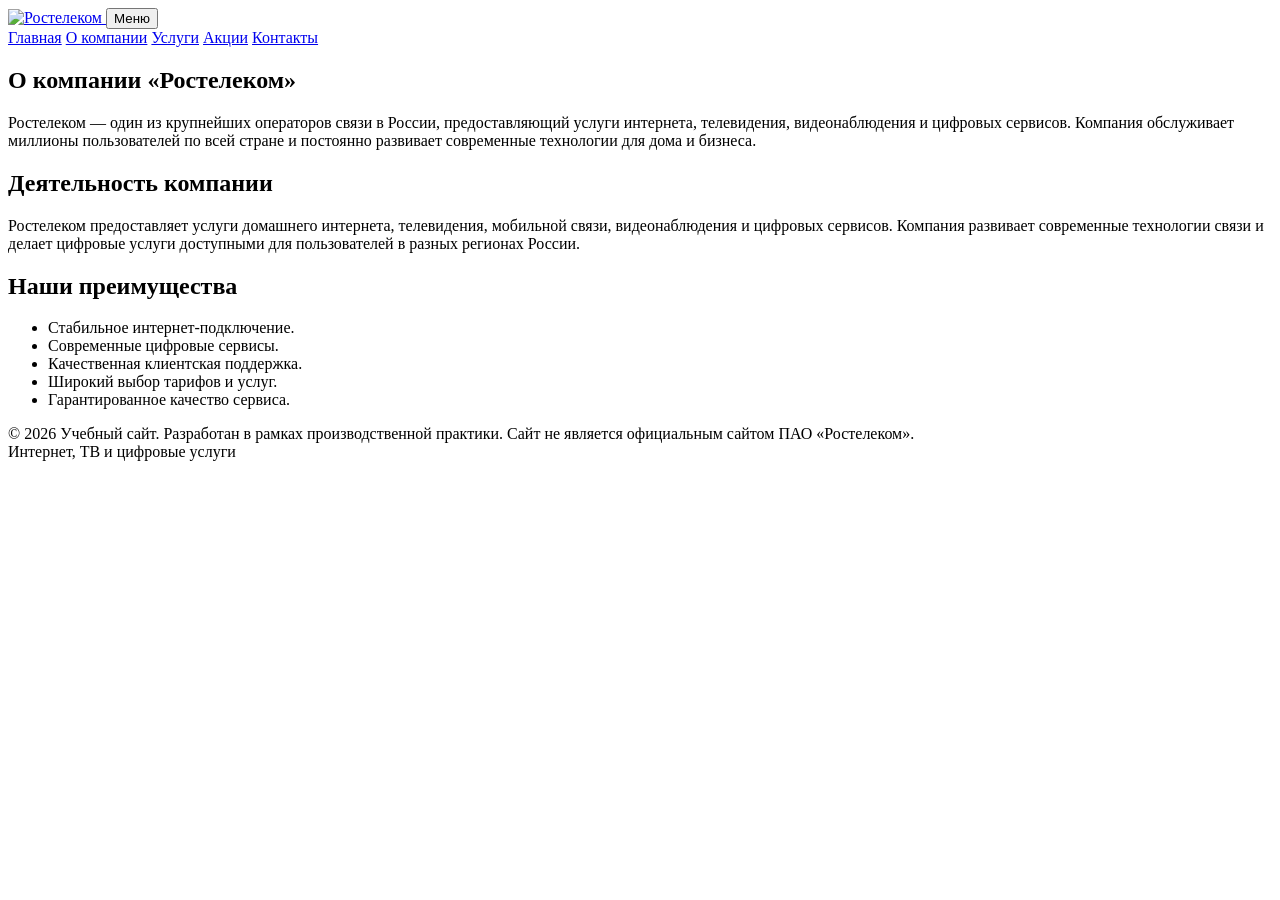
==== about.html @ 96bcfe40 "Add files via upload" ====
<!DOCTYPE html>
<html lang="ru">
<head>
    <meta charset="UTF-8">
    <meta name="viewport" content="width=device-width, initial-scale=1.0">
    <title>О компании</title>
    <link rel="stylesheet" href="css/style.css">
</head>
<body class="about-page">
<header class="header">
    <div class="container header-inner">
        <a class="logo" href="index.html">
            <img class="logo-img" src="images/1.png" alt="Ростелеком">
        </a>

        <button class="menu-btn" type="button">Меню</button>

        <nav class="nav">
            <a href="index.html">Главная</a>
            <a href="about.html" class="active">О компании</a>
            <a href="services.html">Услуги</a>
            <a href="connect.html">Акции</a>
            <a href="contacts.html">Контакты</a>
        </nav>
    </div>
</header>
<main>
    <section class="page-head">
        <div class="container">
            <h1>О компании «Ростелеком»</h1>
            <p class="lead">Ростелеком — один из крупнейших операторов связи в России, предоставляющий услуги интернета, телевидения, видеонаблюдения и цифровых сервисов. Компания обслуживает миллионы пользователей по всей стране и постоянно развивает современные технологии для дома и бизнеса.</p>
        </div>
    </section>

    <section class="section">
        <div class="container grid-2">
            <div class="info-box">
                <h2>Деятельность компании</h2>
                <p>Ростелеком предоставляет услуги домашнего интернета, телевидения, мобильной связи, видеонаблюдения и цифровых сервисов. Компания развивает современные технологии связи и делает цифровые услуги доступными для пользователей в разных регионах России.</p>
               
            </div>
            <div class="info-box">
                <h2>Наши преимущества</h2>
                <ul class="list">
                    <li>Стабильное интернет-подключение.</li>
                    <li>Современные цифровые сервисы.</li>
                    <li>Качественная клиентская поддержка.</li>
                    <li>Широкий выбор тарифов и услуг.</li>
                    <li>Гарантированное качество сервиса.</li>
                </ul>
            </div>
        </div>
    </section>
</main>
<footer class="footer">
    <div class="container footer-inner">
        <div>
            <div class="small">© 2026 Учебный сайт. Разработан в рамках производственной практики. Сайт не является официальным сайтом ПАО «Ростелеком».</div>
        </div>
        <div class="small">Интернет, ТВ и цифровые услуги</div>
    </div>
</footer>
<script src="js/script.js"></script>
</body>
</html>
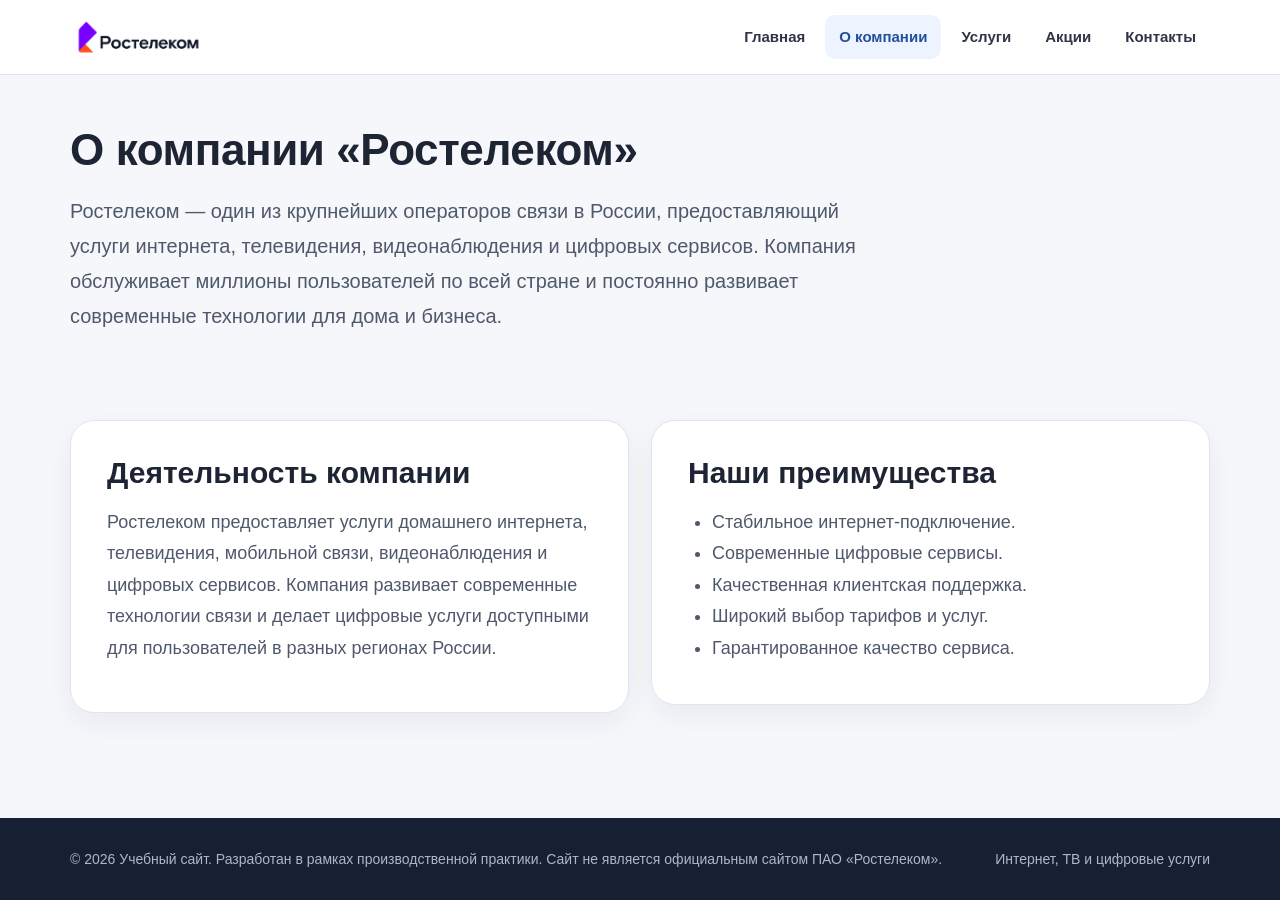
==== commit aadf9272: "Add files via upload" ====
--- a/about.html
+++ b/about.html
@@ -4,13 +4,13 @@
     <meta charset="UTF-8">
     <meta name="viewport" content="width=device-width, initial-scale=1.0">
     <title>О компании</title>
-    <link rel="stylesheet" href="css/style.css">
+    <link rel="stylesheet" href="style.css">
 </head>
 <body class="about-page">
 <header class="header">
     <div class="container header-inner">
         <a class="logo" href="index.html">
-            <img class="logo-img" src="images/1.png" alt="Ростелеком">
+            <img class="logo-img" src="1.png" alt="Ростелеком">
         </a>
 
         <button class="menu-btn" type="button">Меню</button>
--- a/style.css
+++ b/style.css
@@ -0,0 +1,1027 @@
+* {
+    box-sizing: border-box;
+}
+
+:root {
+    --blue: #234f9b;
+    --blue-dark: #17366c;
+    --orange: #f06b2f;
+    --bg: #f5f7fb;
+    --text: #1d2433;
+    --muted: #687083;
+    --card: #ffffff;
+    --line: #dfe4ee;
+}
+
+html {
+    scroll-behavior: smooth;
+    min-height: 100%;
+}
+
+body {
+    margin: 0;
+    min-height: 100vh;
+    font-family: Arial, Helvetica, sans-serif;
+    background: var(--bg);
+    color: var(--text);
+    line-height: 1.6;
+    display: flex;
+    flex-direction: column;
+}
+
+main {
+    flex: 1;
+}
+
+a {
+    text-decoration: none;
+    color: inherit;
+}
+
+.container {
+    width: min(1140px, 92%);
+    margin: 0 auto;
+}
+
+/* HEADER */
+.header {
+    background: #ffffff;
+    border-bottom: 1px solid var(--line);
+    position: sticky;
+    top: 0;
+    z-index: 10;
+}
+
+.header-inner {
+    min-height: 74px;
+    display: flex;
+    align-items: center;
+    justify-content: space-between;
+    gap: 22px;
+}
+
+.logo {
+    display: flex;
+    align-items: center;
+    gap: 14px;
+    font-weight: 700;
+    font-size: 22px;
+    color: var(--blue);
+}
+
+.logo-img {
+    height: 48px;
+    width: auto;
+    display: block;
+}
+
+.nav {
+    display: flex;
+    align-items: center;
+    gap: 6px;
+}
+
+.nav a {
+    padding: 10px 14px;
+    border-radius: 10px;
+    font-size: 15px;
+    font-weight: 700;
+    color: #2e3545;
+}
+
+.nav a:hover,
+.nav a.active {
+    background: #edf3ff;
+    color: var(--blue);
+}
+
+.menu-btn {
+    display: none;
+    border: 0;
+    background: #edf3ff;
+    color: var(--blue);
+    padding: 10px 14px;
+    border-radius: 10px;
+    font-size: 15px;
+    font-weight: 700;
+    cursor: pointer;
+}
+
+/* HERO */
+.hero {
+    padding: 42px 0 44px;
+}
+
+.hero-box {
+    background: #ffffff;
+    border: 1px solid var(--line);
+    border-radius: 30px;
+    padding: 46px;
+    min-height: 430px;
+    display: grid;
+    grid-template-columns: 0.95fr 1.05fr;
+    gap: 40px;
+    align-items: center;
+    box-shadow: 0 16px 38px rgba(29, 36, 51, 0.08);
+}
+
+.hero-content {
+    max-width: 520px;
+}
+
+.badge {
+    display: inline-flex;
+    padding: 8px 14px;
+    border-radius: 999px;
+    background: #fff0e8;
+    color: #9d471c;
+    font-size: 14px;
+    margin-bottom: 18px;
+}
+
+h1 {
+    margin: 0 0 16px;
+    font-size: 42px;
+    line-height: 1.15;
+    letter-spacing: -0.5px;
+}
+
+h2 {
+    margin: 0 0 12px;
+    font-size: 30px;
+    line-height: 1.2;
+}
+
+h3 {
+    margin: 0 0 8px;
+}
+
+p {
+    margin: 0 0 14px;
+}
+
+.lead {
+    color: var(--muted);
+    font-size: 18px;
+    max-width: 640px;
+}
+
+.actions {
+    display: flex;
+    gap: 12px;
+    flex-wrap: wrap;
+    margin-top: 22px;
+}
+
+.btn {
+    display: inline-flex;
+    align-items: center;
+    justify-content: center;
+    border: 0;
+    padding: 13px 18px;
+    border-radius: 12px;
+    font-size: 15px;
+    font-weight: 700;
+    cursor: pointer;
+    transition: 0.2s;
+}
+
+.btn-primary {
+    background: var(--orange);
+    color: #ffffff;
+}
+
+.btn-primary:hover {
+    background: #d95c26;
+}
+
+.btn-secondary {
+    background: #edf3ff;
+    color: var(--blue);
+}
+
+.btn-secondary:hover {
+    background: #dfeaff;
+}
+
+/* КАРТИНКА СПРАВА НА ГЛАВНОЙ */
+.hero-card {
+    width: 100%;
+    max-width: 540px;
+    aspect-ratio: 4 / 3;
+    justify-self: end;
+    border-radius: 30px;
+    background: #ffffff;
+    border: 1px solid #dce6f7;
+    padding: 0;
+    overflow: hidden;
+    box-shadow: 0 15px 32px rgba(29, 36, 51, 0.10);
+}
+
+.hero-card img {
+    width: 100%;
+    height: 100%;
+    object-fit: cover;
+    object-position: center;
+    display: block;
+    border-radius: 30px;
+}
+
+/* Старые нарисованные элементы, если остались в HTML */
+.wifi,
+.device,
+.phone,
+.signal {
+    display: none;
+}
+
+/* SECTIONS */
+.section {
+    padding: 42px 0;
+}
+
+.section-title {
+    max-width: 720px;
+    margin-bottom: 24px;
+}
+
+.section-title p,
+.form-text {
+    color: var(--muted);
+}
+
+.grid-3 {
+    display: grid;
+    grid-template-columns: repeat(3, 1fr);
+    gap: 18px;
+}
+
+.grid-2 {
+    display: grid;
+    grid-template-columns: repeat(2, 1fr);
+    gap: 18px;
+    align-items: start;
+}
+
+.card {
+    background: var(--card);
+    border: 1px solid var(--line);
+    border-radius: 20px;
+    padding: 22px;
+    box-shadow: 0 8px 22px rgba(29, 36, 51, 0.04);
+}
+
+.card p {
+    color: var(--muted);
+}
+
+.card-icon {
+    width: 48px;
+    height: 48px;
+    border-radius: 14px;
+    background: #edf3ff;
+    color: var(--blue);
+    display: flex;
+    align-items: center;
+    justify-content: center;
+    font-size: 24px;
+    margin-bottom: 14px;
+}
+
+.service-card {
+    display: flex;
+    flex-direction: column;
+    min-height: 235px;
+}
+
+.service-card .btn {
+    margin-top: auto;
+    width: max-content;
+}
+
+.price {
+    font-weight: 700;
+    color: var(--blue);
+    margin: 4px 0 14px;
+}
+
+.steps {
+    display: grid;
+    gap: 14px;
+}
+
+.step {
+    background: #ffffff;
+    border: 1px solid var(--line);
+    border-radius: 18px;
+    padding: 18px;
+    display: grid;
+    grid-template-columns: 44px 1fr;
+    gap: 14px;
+}
+
+.step-num {
+    width: 44px;
+    height: 44px;
+    border-radius: 50%;
+    background: #fff0e8;
+    color: var(--orange);
+    display: flex;
+    align-items: center;
+    justify-content: center;
+    font-weight: 800;
+}
+
+/* FORM */
+.form-card {
+    background: #ffffff;
+    border: 1px solid var(--line);
+    border-radius: 22px;
+    padding: 26px;
+    box-shadow: 0 10px 28px rgba(29, 36, 51, 0.06);
+}
+
+.form {
+    display: grid;
+    gap: 14px;
+}
+
+.form-row {
+    display: grid;
+    grid-template-columns: repeat(2, 1fr);
+    gap: 14px;
+}
+
+.form label {
+    display: block;
+    font-weight: 700;
+    font-size: 14px;
+}
+
+.form input,
+.form select,
+.form textarea {
+    margin-top: 6px;
+    width: 100%;
+    border: 1px solid #cfd7e4;
+    border-radius: 12px;
+    padding: 12px 13px;
+    font: inherit;
+    background: #ffffff;
+}
+
+.form textarea {
+    min-height: 110px;
+    resize: vertical;
+}
+
+.form-message {
+    display: none;
+    background: #edf8f0;
+    color: #256236;
+    border: 1px solid #bfe3c8;
+    padding: 12px;
+    border-radius: 12px;
+    margin-top: 12px;
+}
+
+/* PAGES */
+.page-head {
+    padding: 10px 0 10px;
+}
+
+.page-head h1 {
+    font-size: 36px;
+}
+
+.info-box {
+    background: #ffffff;
+    border: 1px solid var(--line);
+    border-radius: 24px;
+    padding: 24px;
+    align-self: start;
+}
+
+.info-box p,
+.info-box li {
+    color: var(--muted);
+    font-size: 17px;
+    line-height: 1.7;
+}
+
+.list {
+    margin: 10px 0 0;
+    padding-left: 20px;
+}
+
+/* FOOTER */
+.footer {
+    margin-top: 38px;
+    background: #172033;
+    color: #d6deea;
+    padding: 30px 0;
+}
+
+.footer-inner {
+    display: flex;
+    justify-content: space-between;
+    gap: 18px;
+    flex-wrap: wrap;
+}
+
+.footer b {
+    color: #ffffff;
+}
+
+.small {
+    color: #aeb7c8;
+    font-size: 14px;
+}
+
+/* RESPONSIVE */
+@media (max-width: 880px) {
+    .menu-btn {
+        display: inline-flex;
+    }
+
+    .nav {
+        display: none;
+        position: absolute;
+        top: 74px;
+        left: 4%;
+        right: 4%;
+        flex-direction: column;
+        align-items: stretch;
+        background: #ffffff;
+        border: 1px solid var(--line);
+        border-radius: 16px;
+        padding: 10px;
+        box-shadow: 0 15px 35px rgba(29, 36, 51, 0.13);
+    }
+
+    .nav.show {
+        display: flex;
+    }
+
+    .nav a {
+        padding: 12px;
+    }
+
+    .page-head {
+        padding: 18px 0 10px;
+    }
+
+    .page-head h1 {
+        font-size: 32px;
+        text-align: left;
+    }
+
+    .section {
+        padding: 24px 0;
+    }
+
+    .hero-box,
+    .grid-2,
+    .grid-3 {
+        grid-template-columns: 1fr;
+    }
+
+    .grid-2 {
+        gap: 18px;
+        align-items: start;
+    }
+
+    .hero-box {
+        padding: 30px;
+        min-height: auto;
+        gap: 26px;
+    }
+
+    .hero-card {
+        max-width: 100%;
+        justify-self: stretch;
+    }
+
+    .info-box {
+        padding: 22px;
+        border-radius: 22px;
+        align-self: start;
+    }
+
+    .info-box h2 {
+        font-size: 26px;
+    }
+
+    .info-box p,
+    .info-box li {
+        font-size: 16px;
+        line-height: 1.6;
+    }
+
+    h1 {
+        font-size: 32px;
+    }
+
+    .form-row {
+        grid-template-columns: 1fr;
+    }
+
+    .footer-inner {
+        gap: 14px;
+        text-align: center;
+        justify-content: center;
+    }
+}
+
+@media (max-width: 520px) {
+    .hero {
+        padding-top: 28px;
+    }
+
+    .hero-box {
+        padding: 22px;
+        border-radius: 24px;
+    }
+
+    .actions {
+        flex-direction: column;
+    }
+
+    .btn {
+        width: 100%;
+    }
+
+    .logo-img {
+        height: 40px;
+    }
+
+    .hero-card {
+        border-radius: 22px;
+    }
+
+    .hero-card img {
+        border-radius: 22px;
+    }
+
+    .container {
+        width: 92%;
+    }
+
+    .page-head h1 {
+        font-size: 28px;
+    }
+
+    .info-box {
+        padding: 20px;
+        border-radius: 20px;
+    }
+}
+.info-box p,
+.info-box li {
+    color: var(--muted);
+    font-size: 18px;
+    line-height: 1.75;
+}
+
+/* ABOUT PAGE FONT FIX - only about.html */
+.about-page .page-head {
+    padding: 50px 0 30px;
+}
+
+.about-page .page-head h1 {
+    font-size: 44px;
+    line-height: 1.15;
+    margin-bottom: 18px;
+    letter-spacing: -0.4px;
+}
+
+.about-page .page-head .lead {
+    font-size: 20px;
+    line-height: 1.75;
+    max-width: 820px;
+    color: #4f596b;
+}
+
+.about-page .grid-2 {
+    gap: 22px;
+    align-items: stretch;
+}
+
+.about-page .info-box {
+    padding: 34px 36px;
+    min-height: 285px;
+    border-radius: 24px;
+    box-shadow: 0 10px 28px rgba(29, 36, 51, 0.06);
+}
+
+.about-page .info-box h2 {
+    font-size: 30px;
+    line-height: 1.2;
+    margin-bottom: 16px;
+}
+
+.about-page .info-box p,
+.about-page .info-box li {
+    font-size: 18px;
+    line-height: 1.75;
+    color: #4f596b;
+}
+
+.about-page .list {
+    padding-left: 24px;
+}
+
+@media (max-width: 880px) {
+    .about-page .page-head h1 {
+        font-size: 34px;
+    }
+
+    .about-page .page-head .lead,
+    .about-page .info-box p,
+    .about-page .info-box li {
+        font-size: 17px;
+    }
+
+    .about-page .info-box h2 {
+        font-size: 26px;
+    }
+
+    .about-page .info-box {
+        min-height: auto;
+    }
+}
+
+/* PROMO PAGE */
+.promo-head {
+    padding-bottom: 8px;
+}
+
+.promo-head h1 {
+    font-size: 42px;
+    margin-bottom: 14px;
+}
+
+.promo-section {
+    padding-top: 22px;
+}
+
+.promo-list {
+    display: grid;
+    gap: 28px;
+}
+
+.promo-offer {
+    background: #ffffff;
+    border: 1px solid var(--line);
+    border-radius: 30px;
+    padding: 34px;
+    min-height: 360px;
+    display: grid;
+    grid-template-columns: 1fr 1fr;
+    gap: 34px;
+    align-items: center;
+    box-shadow: 0 16px 38px rgba(29, 36, 51, 0.08);
+    overflow: hidden;
+}
+
+.promo-offer-reverse .promo-offer-text {
+    order: 2;
+}
+
+.promo-offer-reverse .promo-offer-image {
+    order: 1;
+}
+
+.promo-label {
+    display: inline-flex;
+    padding: 8px 14px;
+    border-radius: 999px;
+    background: #fff0e8;
+    color: #9d471c;
+    font-size: 14px;
+    font-weight: 700;
+    margin-bottom: 18px;
+}
+
+.promo-offer h2 {
+    margin: 0 0 16px;
+    font-size: 38px;
+    line-height: 1.15;
+}
+
+.promo-offer p {
+    margin: 0;
+    color: var(--muted);
+    font-size: 18px;
+    line-height: 1.7;
+    max-width: 560px;
+}
+
+.promo-offer-image {
+    height: 280px;
+    border-radius: 26px;
+    overflow: hidden;
+    background: #edf3ff;
+    box-shadow: 0 12px 28px rgba(29, 36, 51, 0.10);
+}
+
+.promo-offer-image img {
+    width: 100%;
+    height: 100%;
+    object-fit: cover;
+    object-position: center;
+    display: block;
+}
+
+@media (max-width: 880px) {
+    .promo-offer,
+    .promo-offer-reverse {
+        grid-template-columns: 1fr;
+        padding: 28px;
+    }
+
+    .promo-offer-reverse .promo-offer-text,
+    .promo-offer-reverse .promo-offer-image {
+        order: initial;
+    }
+
+    .promo-offer h2 {
+        font-size: 32px;
+    }
+
+    .promo-offer-image {
+        height: 260px;
+    }
+}
+
+@media (max-width: 520px) {
+    .promo-head h1 {
+        font-size: 34px;
+    }
+
+    .promo-offer {
+        padding: 22px;
+        border-radius: 24px;
+    }
+
+    .promo-offer h2 {
+        font-size: 28px;
+    }
+
+    .promo-offer p {
+        font-size: 16px;
+    }
+
+    .promo-offer-image {
+        height: 220px;
+        border-radius: 22px;
+    }
+}
+
+/* ===== Красивые акции: круглые баннеры, текст + фото ===== */
+.actions-page {
+    padding: 42px 0 54px;
+}
+
+.actions-list {
+    display: grid;
+    gap: 28px;
+}
+
+.action-banner {
+    background: #ffffff;
+    border: 1px solid var(--line);
+    border-radius: 42px;
+    padding: 36px;
+    display: grid;
+    grid-template-columns: 1fr 1fr;
+    gap: 34px;
+    align-items: center;
+    box-shadow: 0 18px 42px rgba(29, 36, 51, 0.09);
+    overflow: hidden;
+}
+
+.action-banner:nth-child(even) .action-image {
+    order: -1;
+}
+
+.action-text h2 {
+    font-size: 34px;
+    line-height: 1.18;
+    margin: 0 0 14px;
+    color: var(--text);
+}
+
+.action-text p {
+    font-size: 18px;
+    line-height: 1.7;
+    color: var(--muted);
+    margin: 0 0 22px;
+}
+
+.action-badge {
+    display: inline-flex;
+    padding: 8px 14px;
+    border-radius: 999px;
+    background: #fff0e8;
+    color: #9d471c;
+    font-size: 14px;
+    font-weight: 700;
+    margin-bottom: 16px;
+}
+
+.action-image {
+    width: 100%;
+    height: 340px;
+    border-radius: 36px;
+    background: #f5f7fb;
+    border: 1px solid #e4e9f3;
+    overflow: hidden;
+    box-shadow: 0 12px 28px rgba(29, 36, 51, 0.08);
+}
+
+.action-image img {
+    width: 100%;
+    height: 100%;
+    object-fit: contain;
+    object-position: center;
+    display: block;
+    border-radius: 36px;
+    background: #ffffff;
+}
+
+/* Если на странице акций использованы старые классы hero-card внутри баннеров */
+.action-banner .hero-card,
+.actions-page .hero-card {
+    width: 100%;
+    height: 340px;
+    max-width: none;
+    border-radius: 36px;
+    padding: 0;
+    overflow: hidden;
+    background: #ffffff;
+}
+
+.action-banner .hero-card img,
+.actions-page .hero-card img {
+    width: 100%;
+    height: 100%;
+    object-fit: contain;
+    object-position: center;
+    display: block;
+    border-radius: 36px;
+    background: #ffffff;
+}
+
+@media (max-width: 880px) {
+    .action-banner {
+        grid-template-columns: 1fr;
+        padding: 26px;
+        border-radius: 32px;
+    }
+
+    .action-banner:nth-child(even) .action-image {
+        order: 0;
+    }
+
+    .action-text h2 {
+        font-size: 28px;
+    }
+
+    .action-image,
+    .action-banner .hero-card,
+    .actions-page .hero-card {
+        height: 280px;
+        border-radius: 28px;
+    }
+
+    .action-image img,
+    .action-banner .hero-card img,
+    .actions-page .hero-card img {
+        border-radius: 28px;
+    }
+}
+
+@media (max-width: 520px) {
+    .action-banner {
+        padding: 20px;
+        border-radius: 26px;
+    }
+
+    .action-text h2 {
+        font-size: 24px;
+    }
+
+    .action-text p {
+        font-size: 16px;
+    }
+
+    .action-image,
+    .action-banner .hero-card,
+    .actions-page .hero-card {
+        height: 220px;
+        border-radius: 22px;
+    }
+
+    .action-image img,
+    .action-banner .hero-card img,
+    .actions-page .hero-card img {
+        border-radius: 22px;
+    }
+}
+
+/* ===== Исправление картинок в разделе Акции ===== */
+.action-image {
+    width: 100%;
+    height: 340px;
+    border-radius: 36px;
+    background: #f5f7fb;
+    border: 1px solid #e4e9f3;
+    overflow: hidden;
+    padding: 18px;
+    display: flex;
+    align-items: center;
+    justify-content: center;
+    box-shadow: 0 12px 28px rgba(29, 36, 51, 0.08);
+}
+
+.action-image img {
+    max-width: 100%;
+    max-height: 100%;
+    width: auto;
+    height: auto;
+    object-fit: contain;
+    object-position: center;
+    display: block;
+    border-radius: 24px;
+}
+
+@media (max-width: 880px) {
+    .action-image {
+        height: 280px;
+        border-radius: 28px;
+        padding: 14px;
+    }
+
+    .action-image img {
+        border-radius: 20px;
+    }
+}
+
+@media (max-width: 520px) {
+    .action-image {
+        height: 230px;
+        border-radius: 22px;
+        padding: 10px;
+    }
+
+    .action-image img {
+        border-radius: 18px;
+    }
+}
+
+/* ===== Акции: картинка заполняет весь квадрат ===== */
+.action-image {
+    width: 100%;
+    height: 340px;
+    border-radius: 36px;
+    background: transparent;
+    border: none;
+    overflow: hidden;
+    padding: 0;
+    display: block;
+    box-shadow: 0 12px 28px rgba(29, 36, 51, 0.08);
+}
+
+.action-image img {
+    width: 100%;
+    height: 100%;
+    object-fit: cover;
+    object-position: center;
+    display: block;
+    border-radius: 36px;
+}
+
+@media (max-width: 880px) {
+    .action-image {
+        height: 280px;
+        border-radius: 28px;
+        padding: 0;
+    }
+
+    .action-image img {
+        border-radius: 28px;
+    }
+}
+
+@media (max-width: 520px) {
+    .action-image {
+        height: 230px;
+        border-radius: 22px;
+        padding: 0;
+    }
+
+    .action-image img {
+        border-radius: 22px;
+    }
+}
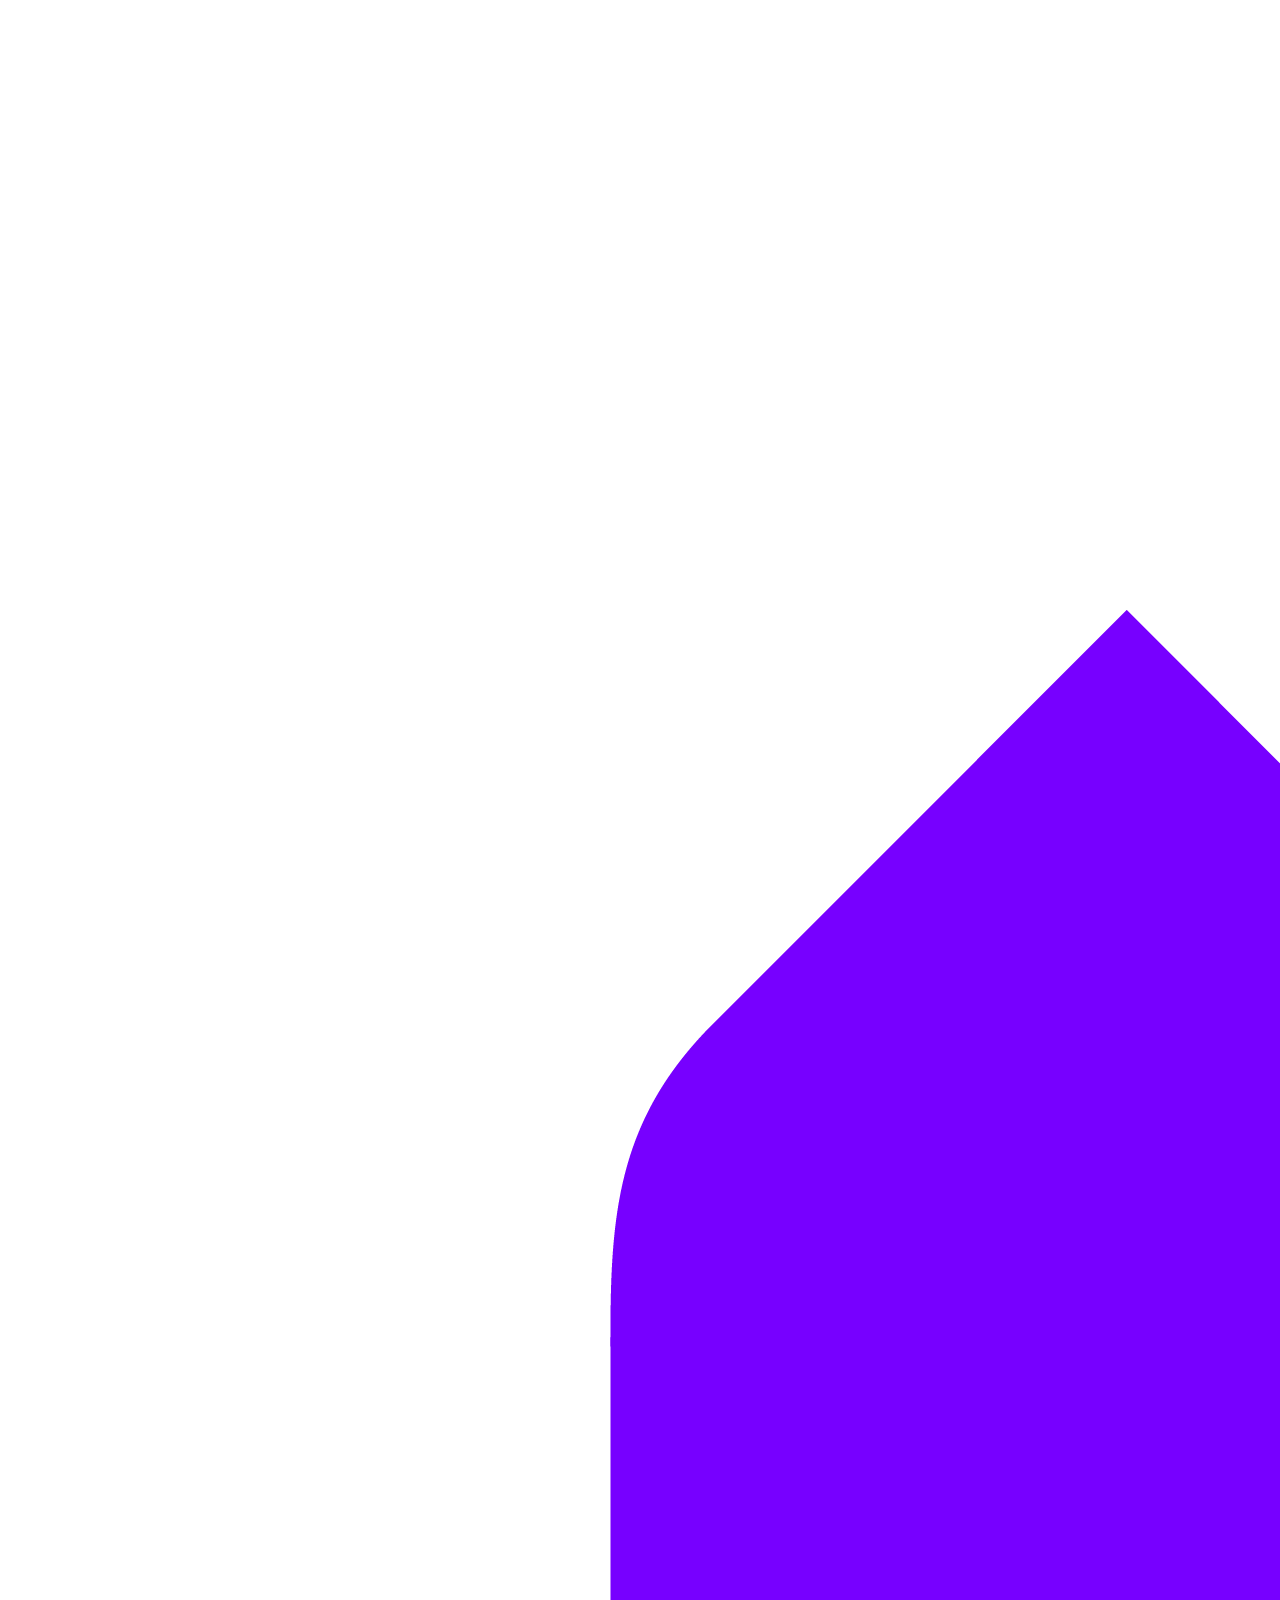
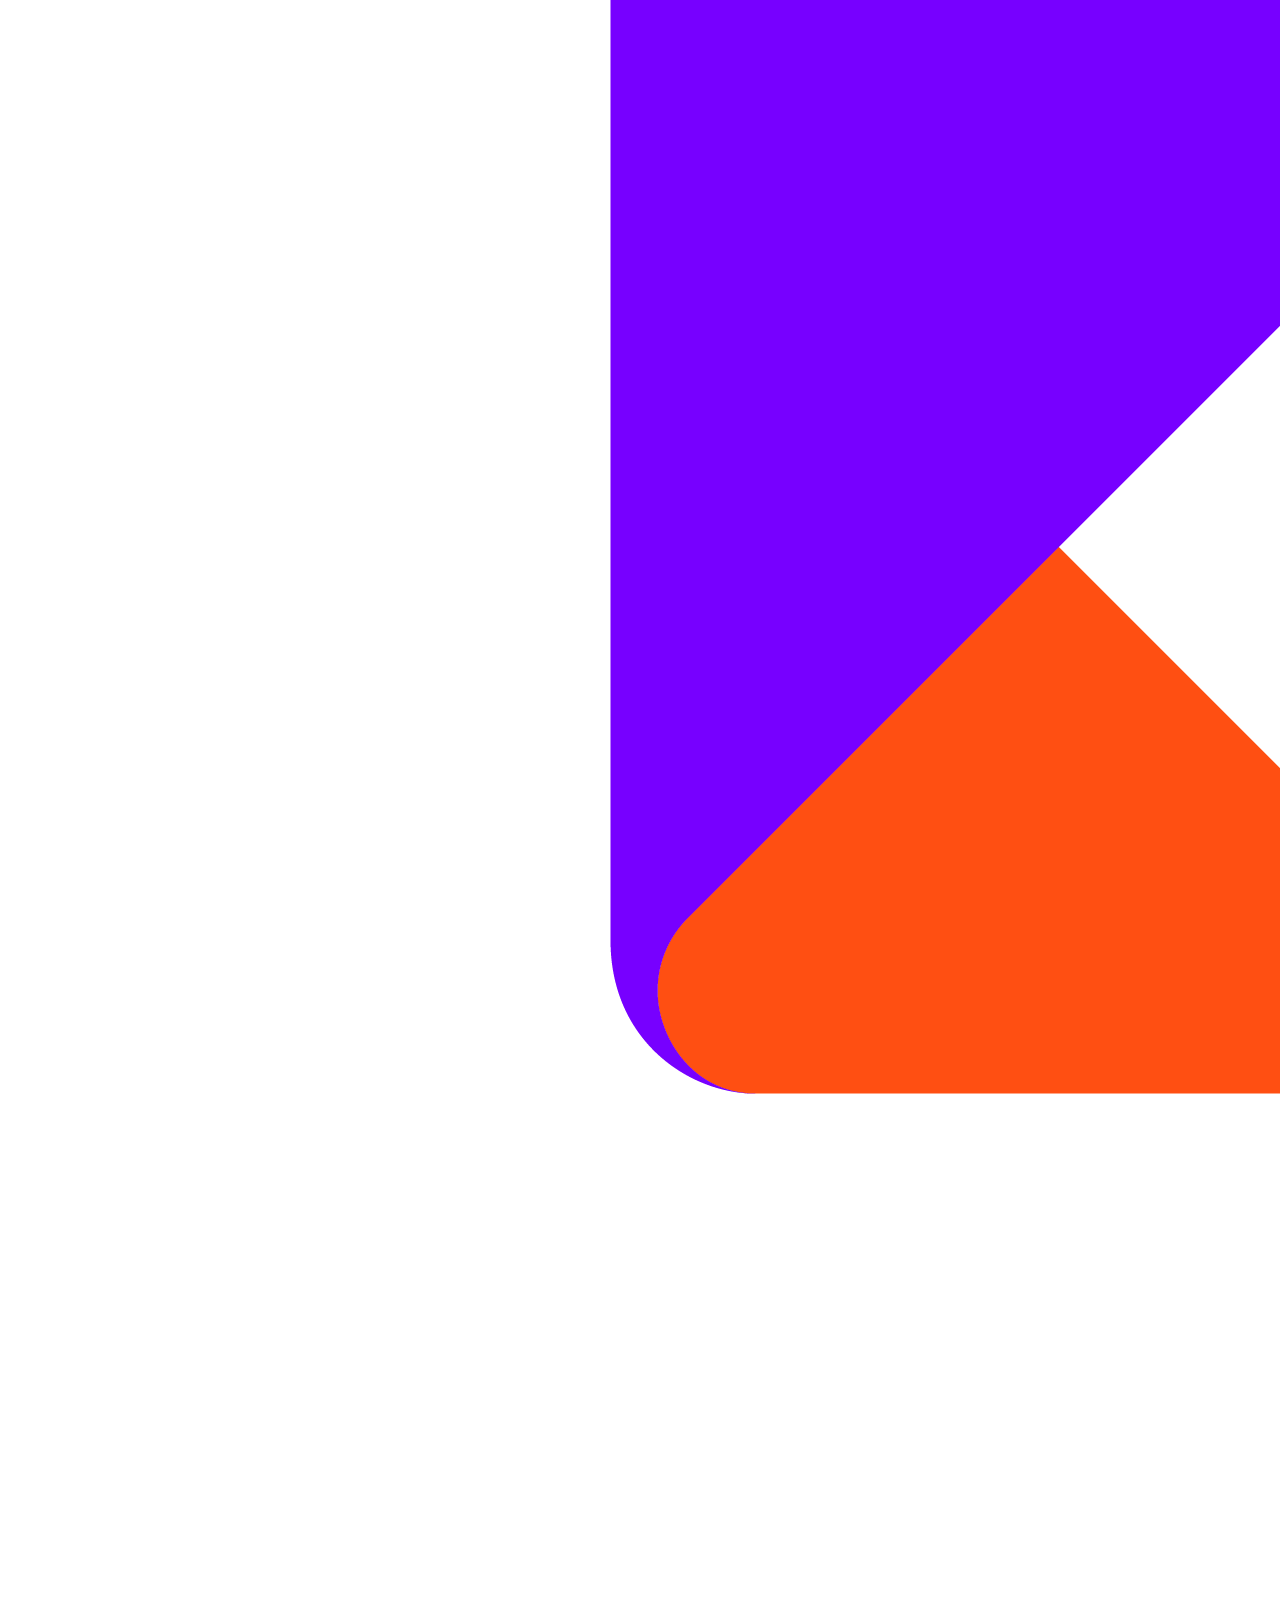
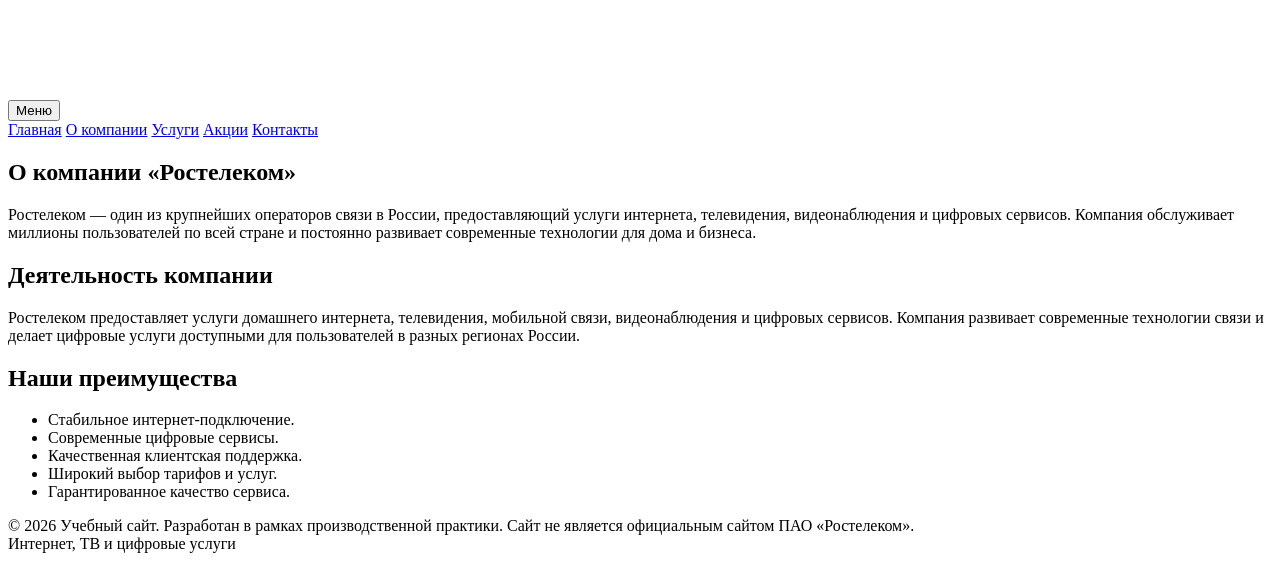
==== commit bb2dd4fc: "Add files via upload" ====
--- a/about.html
+++ b/about.html
@@ -4,7 +4,7 @@
     <meta charset="UTF-8">
     <meta name="viewport" content="width=device-width, initial-scale=1.0">
     <title>О компании</title>
-    <link rel="stylesheet" href="style.css">
+    <link rel="stylesheet" href="css/style.css">
 </head>
 <body class="about-page">
 <header class="header">
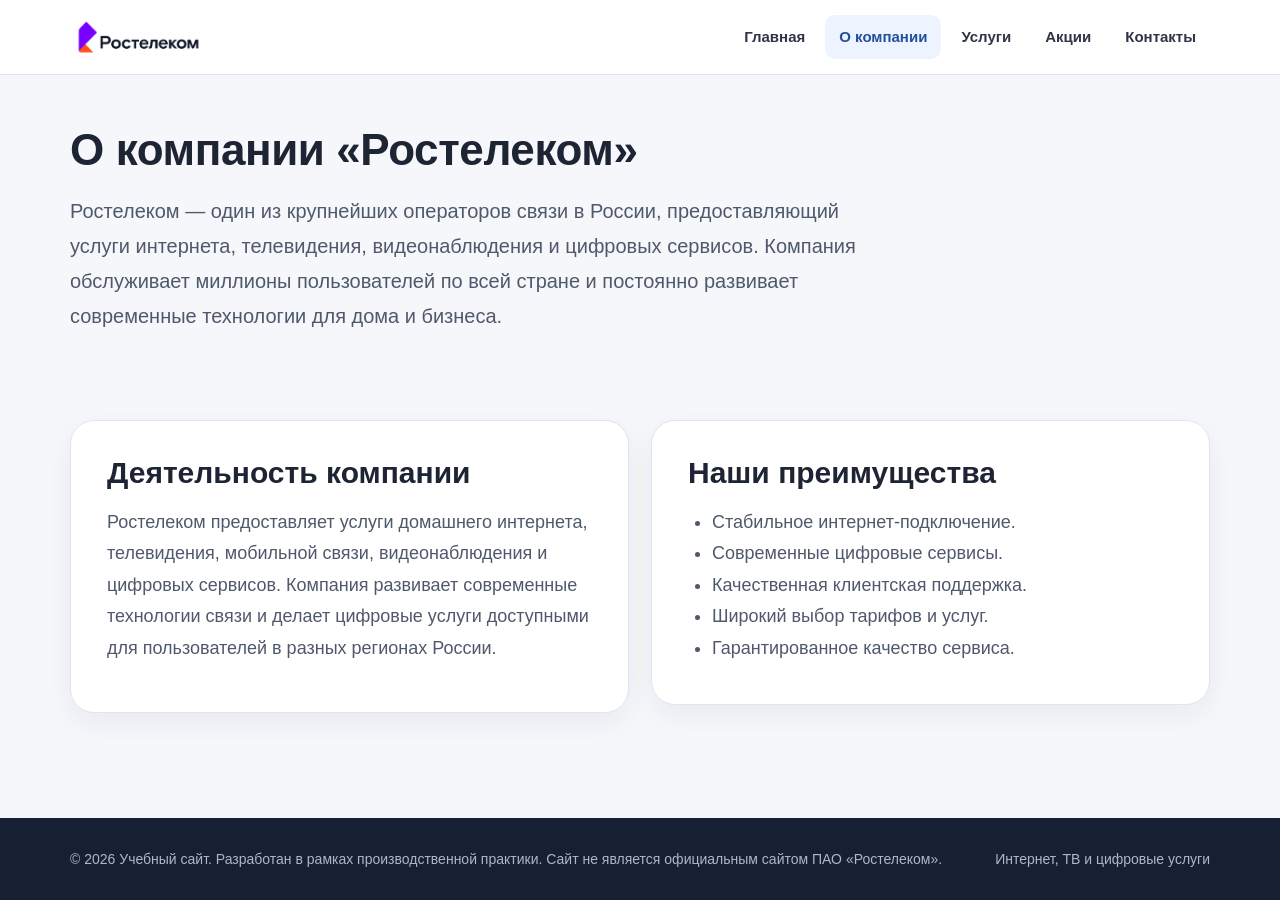
==== commit b21a115f: "Add files via upload" ====
--- a/about.html
+++ b/about.html
@@ -4,7 +4,7 @@
     <meta charset="UTF-8">
     <meta name="viewport" content="width=device-width, initial-scale=1.0">
     <title>О компании</title>
-    <link rel="stylesheet" href="css/style.css">
+    <link rel="stylesheet" href="style.css">
 </head>
 <body class="about-page">
 <header class="header">
@@ -60,6 +60,6 @@
         <div class="small">Интернет, ТВ и цифровые услуги</div>
     </div>
 </footer>
-<script src="js/script.js"></script>
+<script src="script.js"></script>
 </body>
 </html>
--- a/style.css
+++ b/style.css
@@ -0,0 +1,1028 @@
+* {
+    box-sizing: border-box;
+}
+
+:root {
+    --blue: #234f9b;
+    --blue-dark: #17366c;
+    --orange: #f06b2f;
+    --bg: #f5f7fb;
+    --text: #1d2433;
+    --muted: #687083;
+    --card: #ffffff;
+    --line: #dfe4ee;
+}
+
+html {
+    scroll-behavior: smooth;
+    min-height: 100%;
+}
+
+body {
+    margin: 0;
+    min-height: 100vh;
+    font-family: Arial, Helvetica, sans-serif;
+    background: var(--bg);
+    color: var(--text);
+    line-height: 1.6;
+    display: flex;
+    flex-direction: column;
+}
+
+main {
+    flex: 1;
+}
+
+a {
+    text-decoration: none;
+    color: inherit;
+}
+
+.container {
+    width: min(1140px, 92%);
+    margin: 0 auto;
+}
+
+/* HEADER */
+.header {
+    background: #ffffff;
+    border-bottom: 1px solid var(--line);
+    position: sticky;
+    top: 0;
+    z-index: 10;
+}
+
+.header-inner {
+    min-height: 74px;
+    display: flex;
+    align-items: center;
+    justify-content: space-between;
+    gap: 22px;
+}
+
+.logo {
+    display: flex;
+    align-items: center;
+    gap: 14px;
+    font-weight: 700;
+    font-size: 22px;
+    color: var(--blue);
+}
+
+.logo-img {
+    height: 48px;
+    width: auto;
+    display: block;
+}
+
+.nav {
+    display: flex;
+    align-items: center;
+    gap: 6px;
+}
+
+.nav a {
+    padding: 10px 14px;
+    border-radius: 10px;
+    font-size: 15px;
+    font-weight: 700;
+    color: #2e3545;
+}
+
+.nav a:hover,
+.nav a.active {
+    background: #edf3ff;
+    color: var(--blue);
+}
+
+.menu-btn {
+    display: none;
+    border: 0;
+    background: #edf3ff;
+    color: var(--blue);
+    padding: 10px 14px;
+    border-radius: 10px;
+    font-size: 15px;
+    font-weight: 700;
+    cursor: pointer;
+}
+
+/* HERO */
+.hero {
+    padding: 42px 0 44px;
+}
+
+.hero-box {
+    background: #ffffff;
+    border: 1px solid var(--line);
+    border-radius: 30px;
+    padding: 46px;
+    min-height: 430px;
+    display: grid;
+    grid-template-columns: 0.95fr 1.05fr;
+    gap: 40px;
+    align-items: center;
+    box-shadow: 0 16px 38px rgba(29, 36, 51, 0.08);
+}
+
+.hero-content {
+    max-width: 520px;
+}
+
+.badge {
+    display: inline-flex;
+    padding: 8px 14px;
+    border-radius: 999px;
+    background: #fff0e8;
+    color: #9d471c;
+    font-size: 14px;
+    margin-bottom: 18px;
+}
+
+h1 {
+    margin: 0 0 16px;
+    font-size: 42px;
+    line-height: 1.15;
+    letter-spacing: -0.5px;
+}
+
+h2 {
+    margin: 0 0 12px;
+    font-size: 30px;
+    line-height: 1.2;
+}
+
+h3 {
+    margin: 0 0 8px;
+}
+
+p {
+    margin: 0 0 14px;
+}
+
+.lead {
+    color: var(--muted);
+    font-size: 18px;
+    max-width: 640px;
+}
+
+.actions {
+    display: flex;
+    gap: 12px;
+    flex-wrap: wrap;
+    margin-top: 22px;
+}
+
+.btn {
+    display: inline-flex;
+    align-items: center;
+    justify-content: center;
+    border: 0;
+    padding: 13px 18px;
+    border-radius: 12px;
+    font-size: 15px;
+    font-weight: 700;
+    cursor: pointer;
+    transition: 0.2s;
+}
+
+.btn-primary {
+    background: var(--orange);
+    color: #ffffff;
+}
+
+.btn-primary:hover {
+    background: #d95c26;
+}
+
+.btn-secondary {
+    background: #edf3ff;
+    color: var(--blue);
+}
+
+.btn-secondary:hover {
+    background: #dfeaff;
+}
+
+/* КАРТИНКА СПРАВА НА ГЛАВНОЙ */
+.hero-card {
+    width: 100%;
+    max-width: 540px;
+    aspect-ratio: 4 / 3;
+    justify-self: end;
+    border-radius: 30px;
+    background: #ffffff;
+    border: 1px solid #dce6f7;
+    padding: 0;
+    overflow: hidden;
+    box-shadow: 0 15px 32px rgba(29, 36, 51, 0.10);
+}
+
+.hero-card img {
+    width: 100%;
+    height: 100%;
+    object-fit: cover;
+    object-position: center;
+    display: block;
+    border-radius: 30px;
+}
+
+/* Старые нарисованные элементы, если остались в HTML */
+.wifi,
+.device,
+.phone,
+.signal {
+    display: none;
+}
+
+/* SECTIONS */
+.section {
+    padding: 42px 0;
+}
+
+.section-title {
+    max-width: 720px;
+    margin-bottom: 24px;
+}
+
+.section-title p,
+.form-text {
+    color: var(--muted);
+}
+
+.grid-3 {
+    display: grid;
+    grid-template-columns: repeat(3, 1fr);
+    gap: 18px;
+}
+
+.grid-2 {
+    display: grid;
+    grid-template-columns: repeat(2, 1fr);
+    gap: 18px;
+    align-items: start;
+}
+
+.card {
+    background: var(--card);
+    border: 1px solid var(--line);
+    border-radius: 20px;
+    padding: 22px;
+    box-shadow: 0 8px 22px rgba(29, 36, 51, 0.04);
+}
+
+.card p {
+    color: var(--muted);
+}
+
+.card-icon {
+    width: 48px;
+    height: 48px;
+    border-radius: 14px;
+    background: #edf3ff;
+    color: var(--blue);
+    display: flex;
+    align-items: center;
+    justify-content: center;
+    font-size: 24px;
+    margin-bottom: 14px;
+}
+
+.service-card {
+    display: flex;
+    flex-direction: column;
+    min-height: 235px;
+}
+
+.service-card .btn {
+    margin-top: auto;
+    width: max-content;
+}
+
+.price {
+    font-weight: 700;
+    color: var(--blue);
+    margin: 4px 0 14px;
+}
+
+.steps {
+    display: grid;
+    gap: 14px;
+}
+
+.step {
+    background: #ffffff;
+    border: 1px solid var(--line);
+    border-radius: 18px;
+    padding: 18px;
+    display: grid;
+    grid-template-columns: 44px 1fr;
+    gap: 14px;
+}
+
+.step-num {
+    width: 44px;
+    height: 44px;
+    border-radius: 50%;
+    background: #fff0e8;
+    color: var(--orange);
+    display: flex;
+    align-items: center;
+    justify-content: center;
+    font-weight: 800;
+}
+
+/* FORM */
+.form-card {
+    background: #ffffff;
+    border: 1px solid var(--line);
+    border-radius: 22px;
+    padding: 26px;
+    box-shadow: 0 10px 28px rgba(29, 36, 51, 0.06);
+}
+
+.form {
+    display: grid;
+    gap: 14px;
+}
+
+.form-row {
+    display: grid;
+    grid-template-columns: repeat(2, 1fr);
+    gap: 14px;
+}
+
+.form label {
+    display: block;
+    font-weight: 700;
+    font-size: 14px;
+}
+
+.form input,
+.form select,
+.form textarea {
+    margin-top: 6px;
+    width: 100%;
+    border: 1px solid #cfd7e4;
+    border-radius: 12px;
+    padding: 12px 13px;
+    font: inherit;
+    background: #ffffff;
+}
+
+.form textarea {
+    min-height: 110px;
+    resize: vertical;
+}
+
+.form-message {
+    display: none;
+    background: #edf8f0;
+    color: #256236;
+    border: 1px solid #bfe3c8;
+    padding: 12px;
+    border-radius: 12px;
+    margin-top: 12px;
+}
+
+/* PAGES */
+.page-head {
+    padding: 10px 0 10px;
+}
+
+.page-head h1 {
+    font-size: 36px;
+}
+
+.info-box {
+    background: #ffffff;
+    border: 1px solid var(--line);
+    border-radius: 24px;
+    padding: 24px;
+    align-self: start;
+}
+
+.info-box p,
+.info-box li {
+    color: var(--muted);
+    font-size: 17px;
+    line-height: 1.7;
+}
+
+.list {
+    margin: 10px 0 0;
+    padding-left: 20px;
+}
+
+/* FOOTER */
+.footer {
+    margin-top: 38px;
+    background: #172033;
+    color: #d6deea;
+    padding: 30px 0;
+}
+
+.footer-inner {
+    display: flex;
+    justify-content: space-between;
+    gap: 18px;
+    flex-wrap: wrap;
+}
+
+.footer b {
+    color: #ffffff;
+}
+
+.small {
+    color: #aeb7c8;
+    font-size: 14px;
+}
+
+/* RESPONSIVE */
+@media (max-width: 880px) {
+    .menu-btn {
+        display: inline-flex;
+    }
+
+    .nav {
+        display: none;
+        position: fixed;
+        top: 74px;
+        left: 4%;
+        right: 4%;
+        z-index: 9999;
+        flex-direction: column;
+        align-items: stretch;
+        background: #ffffff;
+        border: 1px solid var(--line);
+        border-radius: 16px;
+        padding: 10px;
+        box-shadow: 0 15px 35px rgba(29, 36, 51, 0.13);
+    }
+
+    .nav.show {
+        display: flex !important;
+    }
+
+    .nav a {
+        padding: 12px;
+    }
+
+    .page-head {
+        padding: 18px 0 10px;
+    }
+
+    .page-head h1 {
+        font-size: 32px;
+        text-align: left;
+    }
+
+    .section {
+        padding: 24px 0;
+    }
+
+    .hero-box,
+    .grid-2,
+    .grid-3 {
+        grid-template-columns: 1fr;
+    }
+
+    .grid-2 {
+        gap: 18px;
+        align-items: start;
+    }
+
+    .hero-box {
+        padding: 30px;
+        min-height: auto;
+        gap: 26px;
+    }
+
+    .hero-card {
+        max-width: 100%;
+        justify-self: stretch;
+    }
+
+    .info-box {
+        padding: 22px;
+        border-radius: 22px;
+        align-self: start;
+    }
+
+    .info-box h2 {
+        font-size: 26px;
+    }
+
+    .info-box p,
+    .info-box li {
+        font-size: 16px;
+        line-height: 1.6;
+    }
+
+    h1 {
+        font-size: 32px;
+    }
+
+    .form-row {
+        grid-template-columns: 1fr;
+    }
+
+    .footer-inner {
+        gap: 14px;
+        text-align: center;
+        justify-content: center;
+    }
+}
+
+@media (max-width: 520px) {
+    .hero {
+        padding-top: 28px;
+    }
+
+    .hero-box {
+        padding: 22px;
+        border-radius: 24px;
+    }
+
+    .actions {
+        flex-direction: column;
+    }
+
+    .btn {
+        width: 100%;
+    }
+
+    .logo-img {
+        height: 40px;
+    }
+
+    .hero-card {
+        border-radius: 22px;
+    }
+
+    .hero-card img {
+        border-radius: 22px;
+    }
+
+    .container {
+        width: 92%;
+    }
+
+    .page-head h1 {
+        font-size: 28px;
+    }
+
+    .info-box {
+        padding: 20px;
+        border-radius: 20px;
+    }
+}
+.info-box p,
+.info-box li {
+    color: var(--muted);
+    font-size: 18px;
+    line-height: 1.75;
+}
+
+/* ABOUT PAGE FONT FIX - only about.html */
+.about-page .page-head {
+    padding: 50px 0 30px;
+}
+
+.about-page .page-head h1 {
+    font-size: 44px;
+    line-height: 1.15;
+    margin-bottom: 18px;
+    letter-spacing: -0.4px;
+}
+
+.about-page .page-head .lead {
+    font-size: 20px;
+    line-height: 1.75;
+    max-width: 820px;
+    color: #4f596b;
+}
+
+.about-page .grid-2 {
+    gap: 22px;
+    align-items: stretch;
+}
+
+.about-page .info-box {
+    padding: 34px 36px;
+    min-height: 285px;
+    border-radius: 24px;
+    box-shadow: 0 10px 28px rgba(29, 36, 51, 0.06);
+}
+
+.about-page .info-box h2 {
+    font-size: 30px;
+    line-height: 1.2;
+    margin-bottom: 16px;
+}
+
+.about-page .info-box p,
+.about-page .info-box li {
+    font-size: 18px;
+    line-height: 1.75;
+    color: #4f596b;
+}
+
+.about-page .list {
+    padding-left: 24px;
+}
+
+@media (max-width: 880px) {
+    .about-page .page-head h1 {
+        font-size: 34px;
+    }
+
+    .about-page .page-head .lead,
+    .about-page .info-box p,
+    .about-page .info-box li {
+        font-size: 17px;
+    }
+
+    .about-page .info-box h2 {
+        font-size: 26px;
+    }
+
+    .about-page .info-box {
+        min-height: auto;
+    }
+}
+
+/* PROMO PAGE */
+.promo-head {
+    padding-bottom: 8px;
+}
+
+.promo-head h1 {
+    font-size: 42px;
+    margin-bottom: 14px;
+}
+
+.promo-section {
+    padding-top: 22px;
+}
+
+.promo-list {
+    display: grid;
+    gap: 28px;
+}
+
+.promo-offer {
+    background: #ffffff;
+    border: 1px solid var(--line);
+    border-radius: 30px;
+    padding: 34px;
+    min-height: 360px;
+    display: grid;
+    grid-template-columns: 1fr 1fr;
+    gap: 34px;
+    align-items: center;
+    box-shadow: 0 16px 38px rgba(29, 36, 51, 0.08);
+    overflow: hidden;
+}
+
+.promo-offer-reverse .promo-offer-text {
+    order: 2;
+}
+
+.promo-offer-reverse .promo-offer-image {
+    order: 1;
+}
+
+.promo-label {
+    display: inline-flex;
+    padding: 8px 14px;
+    border-radius: 999px;
+    background: #fff0e8;
+    color: #9d471c;
+    font-size: 14px;
+    font-weight: 700;
+    margin-bottom: 18px;
+}
+
+.promo-offer h2 {
+    margin: 0 0 16px;
+    font-size: 38px;
+    line-height: 1.15;
+}
+
+.promo-offer p {
+    margin: 0;
+    color: var(--muted);
+    font-size: 18px;
+    line-height: 1.7;
+    max-width: 560px;
+}
+
+.promo-offer-image {
+    height: 280px;
+    border-radius: 26px;
+    overflow: hidden;
+    background: #edf3ff;
+    box-shadow: 0 12px 28px rgba(29, 36, 51, 0.10);
+}
+
+.promo-offer-image img {
+    width: 100%;
+    height: 100%;
+    object-fit: cover;
+    object-position: center;
+    display: block;
+}
+
+@media (max-width: 880px) {
+    .promo-offer,
+    .promo-offer-reverse {
+        grid-template-columns: 1fr;
+        padding: 28px;
+    }
+
+    .promo-offer-reverse .promo-offer-text,
+    .promo-offer-reverse .promo-offer-image {
+        order: initial;
+    }
+
+    .promo-offer h2 {
+        font-size: 32px;
+    }
+
+    .promo-offer-image {
+        height: 260px;
+    }
+}
+
+@media (max-width: 520px) {
+    .promo-head h1 {
+        font-size: 34px;
+    }
+
+    .promo-offer {
+        padding: 22px;
+        border-radius: 24px;
+    }
+
+    .promo-offer h2 {
+        font-size: 28px;
+    }
+
+    .promo-offer p {
+        font-size: 16px;
+    }
+
+    .promo-offer-image {
+        height: 220px;
+        border-radius: 22px;
+    }
+}
+
+/* ===== Красивые акции: круглые баннеры, текст + фото ===== */
+.actions-page {
+    padding: 42px 0 54px;
+}
+
+.actions-list {
+    display: grid;
+    gap: 28px;
+}
+
+.action-banner {
+    background: #ffffff;
+    border: 1px solid var(--line);
+    border-radius: 42px;
+    padding: 36px;
+    display: grid;
+    grid-template-columns: 1fr 1fr;
+    gap: 34px;
+    align-items: center;
+    box-shadow: 0 18px 42px rgba(29, 36, 51, 0.09);
+    overflow: hidden;
+}
+
+.action-banner:nth-child(even) .action-image {
+    order: -1;
+}
+
+.action-text h2 {
+    font-size: 34px;
+    line-height: 1.18;
+    margin: 0 0 14px;
+    color: var(--text);
+}
+
+.action-text p {
+    font-size: 18px;
+    line-height: 1.7;
+    color: var(--muted);
+    margin: 0 0 22px;
+}
+
+.action-badge {
+    display: inline-flex;
+    padding: 8px 14px;
+    border-radius: 999px;
+    background: #fff0e8;
+    color: #9d471c;
+    font-size: 14px;
+    font-weight: 700;
+    margin-bottom: 16px;
+}
+
+.action-image {
+    width: 100%;
+    height: 340px;
+    border-radius: 36px;
+    background: #f5f7fb;
+    border: 1px solid #e4e9f3;
+    overflow: hidden;
+    box-shadow: 0 12px 28px rgba(29, 36, 51, 0.08);
+}
+
+.action-image img {
+    width: 100%;
+    height: 100%;
+    object-fit: contain;
+    object-position: center;
+    display: block;
+    border-radius: 36px;
+    background: #ffffff;
+}
+
+/* Если на странице акций использованы старые классы hero-card внутри баннеров */
+.action-banner .hero-card,
+.actions-page .hero-card {
+    width: 100%;
+    height: 340px;
+    max-width: none;
+    border-radius: 36px;
+    padding: 0;
+    overflow: hidden;
+    background: #ffffff;
+}
+
+.action-banner .hero-card img,
+.actions-page .hero-card img {
+    width: 100%;
+    height: 100%;
+    object-fit: contain;
+    object-position: center;
+    display: block;
+    border-radius: 36px;
+    background: #ffffff;
+}
+
+@media (max-width: 880px) {
+    .action-banner {
+        grid-template-columns: 1fr;
+        padding: 26px;
+        border-radius: 32px;
+    }
+
+    .action-banner:nth-child(even) .action-image {
+        order: 0;
+    }
+
+    .action-text h2 {
+        font-size: 28px;
+    }
+
+    .action-image,
+    .action-banner .hero-card,
+    .actions-page .hero-card {
+        height: 280px;
+        border-radius: 28px;
+    }
+
+    .action-image img,
+    .action-banner .hero-card img,
+    .actions-page .hero-card img {
+        border-radius: 28px;
+    }
+}
+
+@media (max-width: 520px) {
+    .action-banner {
+        padding: 20px;
+        border-radius: 26px;
+    }
+
+    .action-text h2 {
+        font-size: 24px;
+    }
+
+    .action-text p {
+        font-size: 16px;
+    }
+
+    .action-image,
+    .action-banner .hero-card,
+    .actions-page .hero-card {
+        height: 220px;
+        border-radius: 22px;
+    }
+
+    .action-image img,
+    .action-banner .hero-card img,
+    .actions-page .hero-card img {
+        border-radius: 22px;
+    }
+}
+
+/* ===== Исправление картинок в разделе Акции ===== */
+.action-image {
+    width: 100%;
+    height: 340px;
+    border-radius: 36px;
+    background: #f5f7fb;
+    border: 1px solid #e4e9f3;
+    overflow: hidden;
+    padding: 18px;
+    display: flex;
+    align-items: center;
+    justify-content: center;
+    box-shadow: 0 12px 28px rgba(29, 36, 51, 0.08);
+}
+
+.action-image img {
+    max-width: 100%;
+    max-height: 100%;
+    width: auto;
+    height: auto;
+    object-fit: contain;
+    object-position: center;
+    display: block;
+    border-radius: 24px;
+}
+
+@media (max-width: 880px) {
+    .action-image {
+        height: 280px;
+        border-radius: 28px;
+        padding: 14px;
+    }
+
+    .action-image img {
+        border-radius: 20px;
+    }
+}
+
+@media (max-width: 520px) {
+    .action-image {
+        height: 230px;
+        border-radius: 22px;
+        padding: 10px;
+    }
+
+    .action-image img {
+        border-radius: 18px;
+    }
+}
+
+/* ===== Акции: картинка заполняет весь квадрат ===== */
+.action-image {
+    width: 100%;
+    height: 340px;
+    border-radius: 36px;
+    background: transparent;
+    border: none;
+    overflow: hidden;
+    padding: 0;
+    display: block;
+    box-shadow: 0 12px 28px rgba(29, 36, 51, 0.08);
+}
+
+.action-image img {
+    width: 100%;
+    height: 100%;
+    object-fit: cover;
+    object-position: center;
+    display: block;
+    border-radius: 36px;
+}
+
+@media (max-width: 880px) {
+    .action-image {
+        height: 280px;
+        border-radius: 28px;
+        padding: 0;
+    }
+
+    .action-image img {
+        border-radius: 28px;
+    }
+}
+
+@media (max-width: 520px) {
+    .action-image {
+        height: 230px;
+        border-radius: 22px;
+        padding: 0;
+    }
+
+    .action-image img {
+        border-radius: 22px;
+    }
+}
